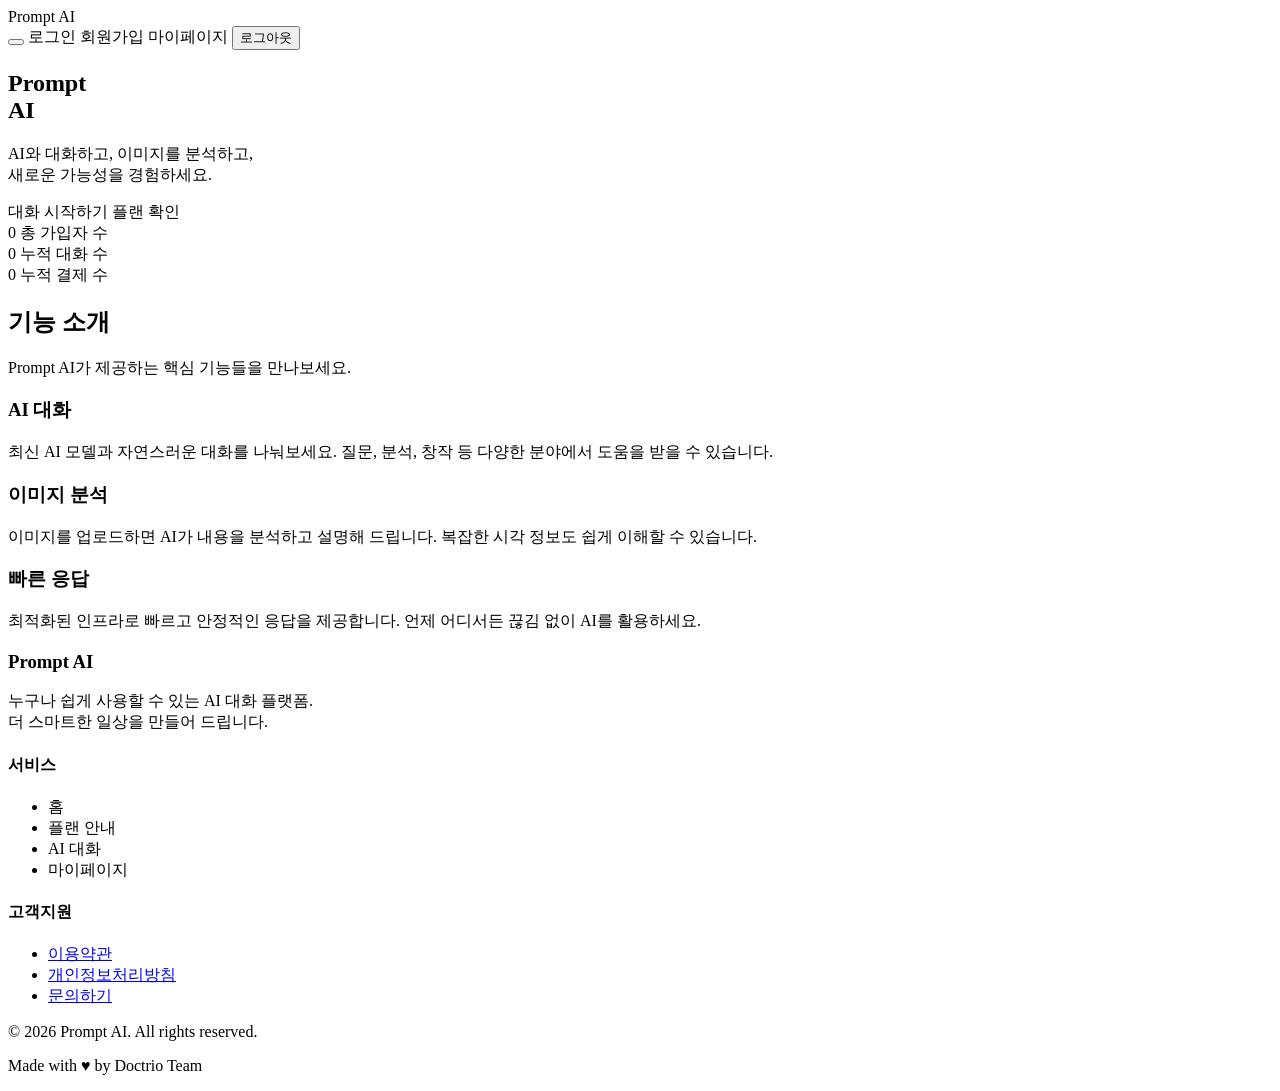
==== prompt/src/main/resources/templates/index.html @ 6525d9d4 "Merge pull request #24 from msok9559-cyber/main 2026-03-11" ====
<!DOCTYPE html>
<html lang="ko" xmlns:th="http://www.thymeleaf.org"
      xmlns:sec="http://www.thymeleaf.org/extras/spring-security">
<head>
    <meta charset="UTF-8">
    <title>Title</title>
    <link rel="stylesheet" th:href="@{/css/reset.css}">
    <link rel="stylesheet" th:href="@{/css/common.css}">
    <link rel="stylesheet" th:href="@{/css/index.css}">

    <script th:src="@{/js/common.js}"></script>
    <script th:src="@{/js/index.js}"></script>
</head>
<body>

<!-- nav -->
<nav id="nav">
    <div>
        <span>Prompt AI</span>
        <div>
            <button id="dark-toggle" aria-label="다크모드 토글"></button>

            <!-- 비로그인 상태 -->
            <th:block sec:authorize="!isAuthenticated()">
                <a th:href="@{/login}">로그인</a>
                <a th:href="@{/signup}">회원가입</a>
            </th:block>

            <!-- 로그인 상태 -->
            <th:block sec:authorize="isAuthenticated()">
                <a th:href="@{/mypage}">마이페이지</a>
                <form th:action="@{/logout}" method="post" style="display:inline;">
                    <input type="hidden" th:name="${_csrf.parameterName}" th:value="${_csrf.token}"/>
                    <button type="submit" class="nav-logout-btn">로그아웃</button>
                </form>
            </th:block>
        </div>
    </div>
</nav>

<!-- hero -->
<section id="hero">
    <div>
        <h1>Prompt<br>AI</h1>
        <p>AI와 대화하고, 이미지를 분석하고,<br>새로운 가능성을 경험하세요.</p>
        <div>
            <a th:href="@{/chat}">대화 시작하기</a>
            <a th:href="@{/payment}">플랜 확인</a>
        </div>
    </div>
</section>

<!-- stats  -->
<section id="stats">
    <div>
        <div>
            <span id="stat-users">0</span>
            <span>총 가입자 수</span>
        </div>
        <div>
            <span id="stat-messages">0</span>
            <span>누적 대화 수</span>
        </div>
        <div>
            <span id="stat-payments">0</span>
            <span>누적 결제 수</span>
        </div>
    </div>
</section>

<!-- Features -->
<section id="features">
    <div>
        <h2>기능 소개</h2>
        <p>Prompt AI가 제공하는 핵심 기능들을 만나보세요.</p>
        <div>
            <div id="feature-chat">
                <span></span>
                <h3>AI 대화</h3>
                <p>최신 AI 모델과 자연스러운 대화를 나눠보세요. 질문, 분석, 창작 등 다양한 분야에서 도움을 받을 수 있습니다.</p>
            </div>
            <div id="feature-image">
                <span></span>
                <h3>이미지 분석</h3>
                <p>이미지를 업로드하면 AI가 내용을 분석하고 설명해 드립니다. 복잡한 시각 정보도 쉽게 이해할 수 있습니다.</p>
            </div>
            <div id="feature-speed">
                <span></span>
                <h3>빠른 응답</h3>
                <p>최적화된 인프라로 빠르고 안정적인 응답을 제공합니다. 언제 어디서든 끊김 없이 AI를 활용하세요.</p>
            </div>
        </div>
    </div>
</section>

<!-- Footer -->
<footer id="footer">
    <div>
        <div>
            <div>
                <h3>Prompt AI</h3>
                <p>누구나 쉽게 사용할 수 있는 AI 대화 플랫폼.<br>더 스마트한 일상을 만들어 드립니다.</p>
            </div>
            <div>
                <h4>서비스</h4>
                <ul>
                    <li><a th:href="@{/}">홈</a></li>
                    <li><a th:href="@{/payment}">플랜 안내</a></li>
                    <li><a th:href="@{/chat}">AI 대화</a></li>
                    <li><a th:href="@{/mypage}">마이페이지</a></li>
                </ul>
            </div>
            <div>
                <h4>고객지원</h4>
                <ul>
                    <li><a href="#">이용약관</a></li>
                    <li><a href="#">개인정보처리방침</a></li>
                    <li><a href="#">문의하기</a></li>
                </ul>
            </div>
        </div>
        <div>
            <p>© 2026 Prompt AI. All rights reserved.</p>
            <p>Made with ♥ by Doctrio Team</p>
        </div>
    </div>
</footer>
</body>
</html>
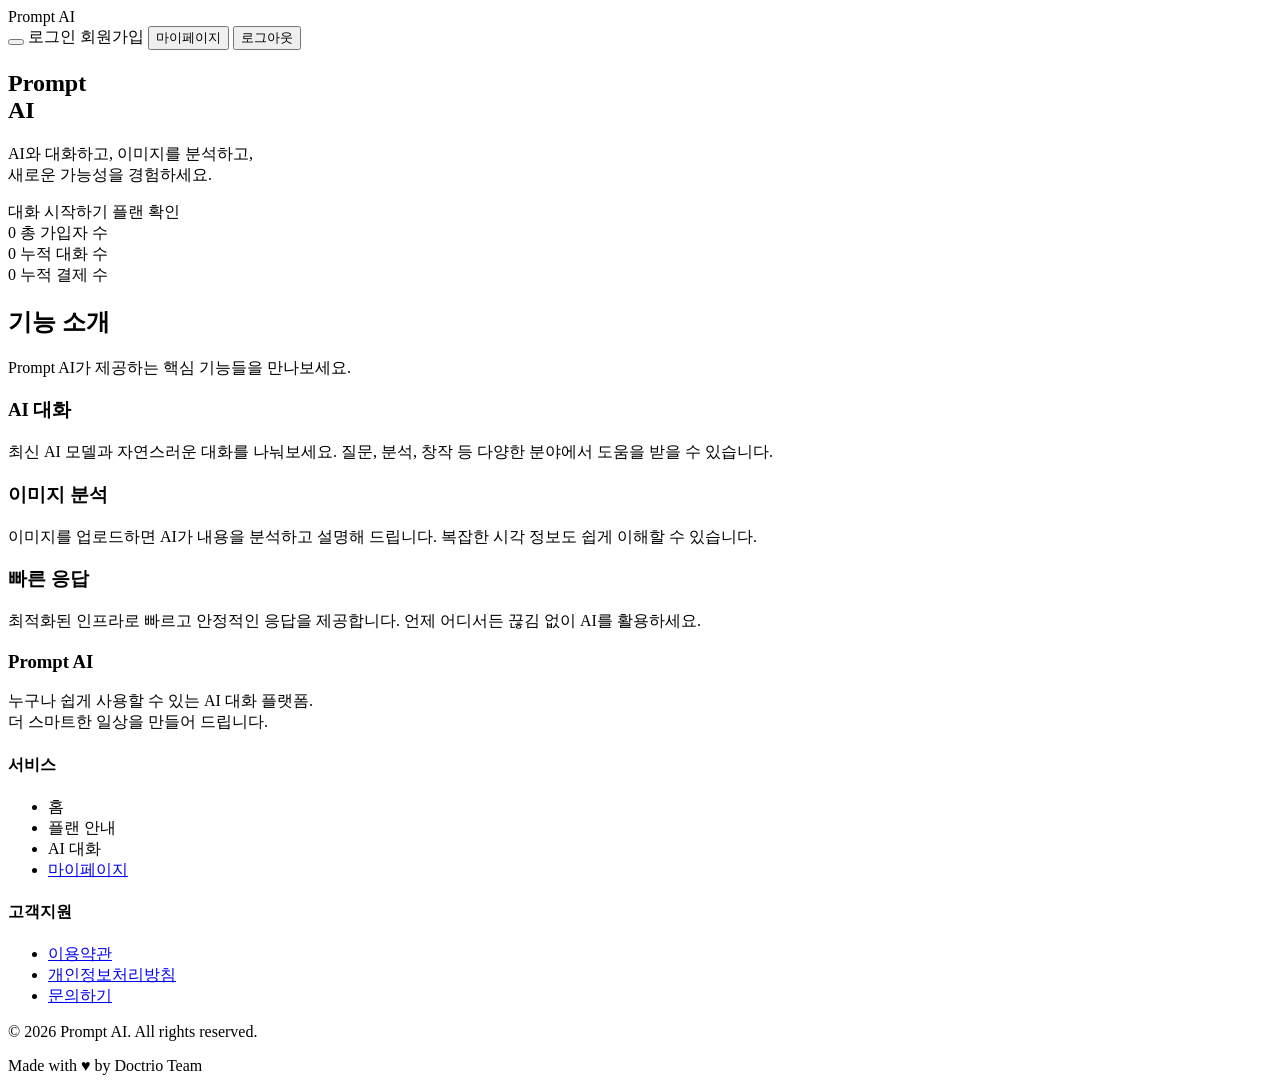
==== commit 47c9a191: "Merge pull request #36 from msok9559-cyber/main 2026-03-14" ====
--- a/prompt/src/main/resources/templates/index.html
+++ b/prompt/src/main/resources/templates/index.html
@@ -7,16 +7,18 @@
     <link rel="stylesheet" th:href="@{/css/reset.css}">
     <link rel="stylesheet" th:href="@{/css/common.css}">
     <link rel="stylesheet" th:href="@{/css/index.css}">
+    <link rel="stylesheet" th:href="@{/css/mypage.css}">
 
     <script th:src="@{/js/common.js}"></script>
     <script th:src="@{/js/index.js}"></script>
+    <script th:src="@{/js/mypage.js}"></script>
 </head>
 <body>
 
 <!-- nav -->
 <nav id="nav">
     <div>
-        <span>Prompt AI</span>
+        <a th:href="@{/}" id="nav-logo">Prompt AI</a>
         <div>
             <button id="dark-toggle" aria-label="다크모드 토글"></button>
 
@@ -28,7 +30,7 @@
 
             <!-- 로그인 상태 -->
             <th:block sec:authorize="isAuthenticated()">
-                <a th:href="@{/mypage}">마이페이지</a>
+                <button type="button" id="mypage-btn" class="nav-mypage-btn">마이페이지</button>
                 <form th:action="@{/logout}" method="post" style="display:inline;">
                     <input type="hidden" th:name="${_csrf.parameterName}" th:value="${_csrf.token}"/>
                     <button type="submit" class="nav-logout-btn">로그아웃</button>
@@ -37,6 +39,9 @@
         </div>
     </div>
 </nav>
+
+<!-- 마이페이지 팝업 -->
+<div th:insert="~{fragments/mypage-modal :: mypage-modal}"></div>
 
 <!-- hero -->
 <section id="hero">
@@ -107,7 +112,7 @@
                     <li><a th:href="@{/}">홈</a></li>
                     <li><a th:href="@{/payment}">플랜 안내</a></li>
                     <li><a th:href="@{/chat}">AI 대화</a></li>
-                    <li><a th:href="@{/mypage}">마이페이지</a></li>
+                    <li><a href="#" class="mypage-open-btn">마이페이지</a></li>
                 </ul>
             </div>
             <div>
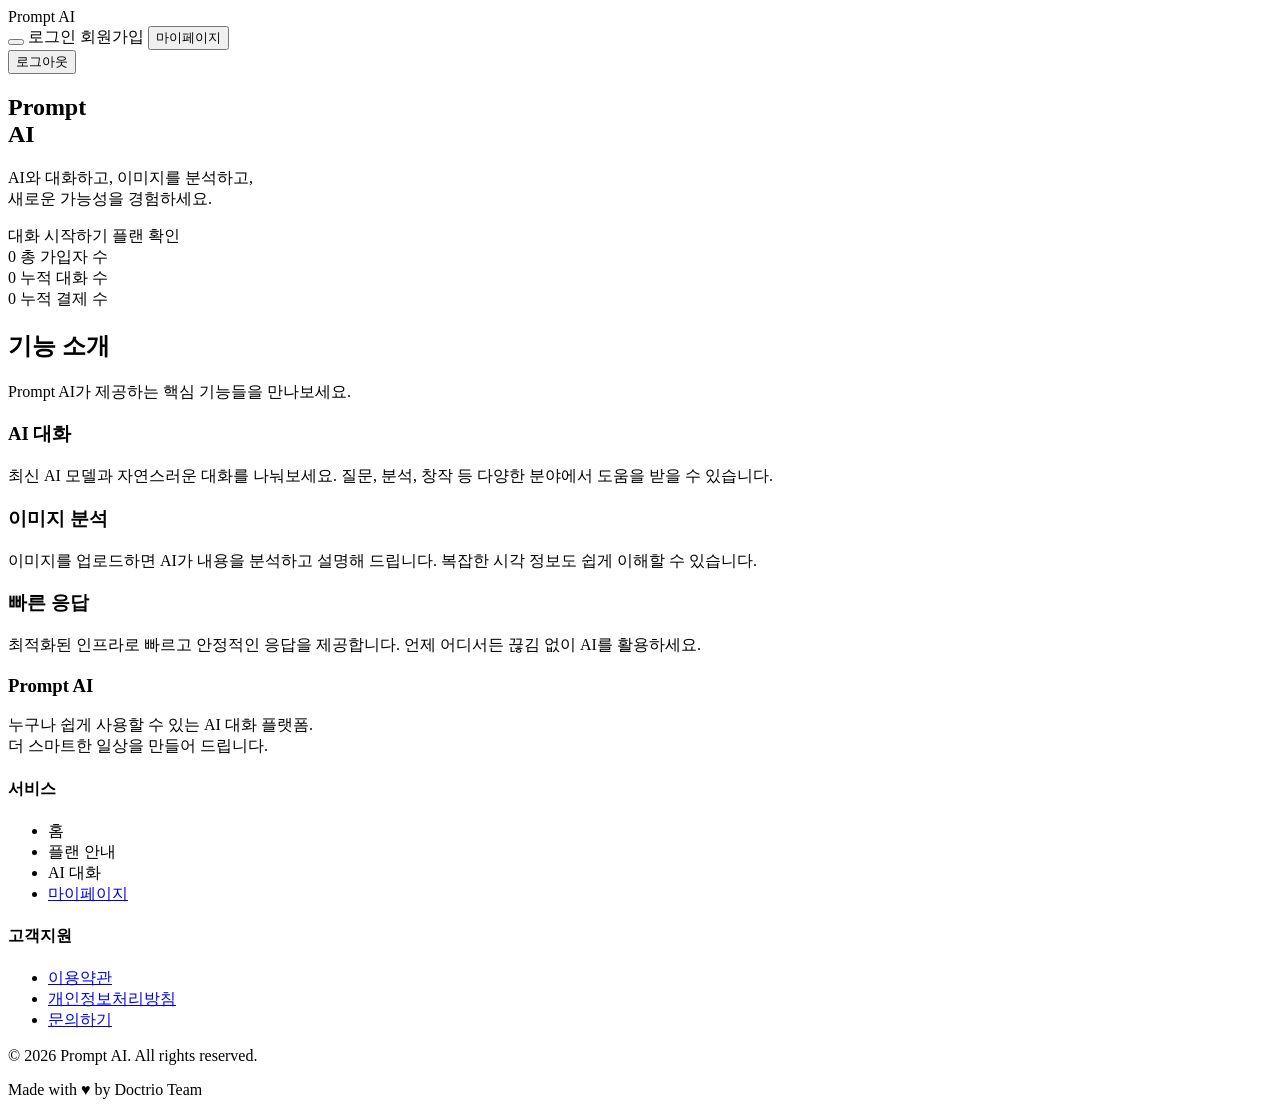
==== commit d319da41: "2026-03-16" ====
--- a/prompt/src/main/resources/templates/index.html
+++ b/prompt/src/main/resources/templates/index.html
@@ -31,7 +31,7 @@
             <!-- 로그인 상태 -->
             <th:block sec:authorize="isAuthenticated()">
                 <button type="button" id="mypage-btn" class="nav-mypage-btn">마이페이지</button>
-                <form th:action="@{/logout}" method="post" style="display:inline;">
+                <form th:action="@{/logout}" method="post" id="logout-form">
                     <input type="hidden" th:name="${_csrf.parameterName}" th:value="${_csrf.token}"/>
                     <button type="submit" class="nav-logout-btn">로그아웃</button>
                 </form>
